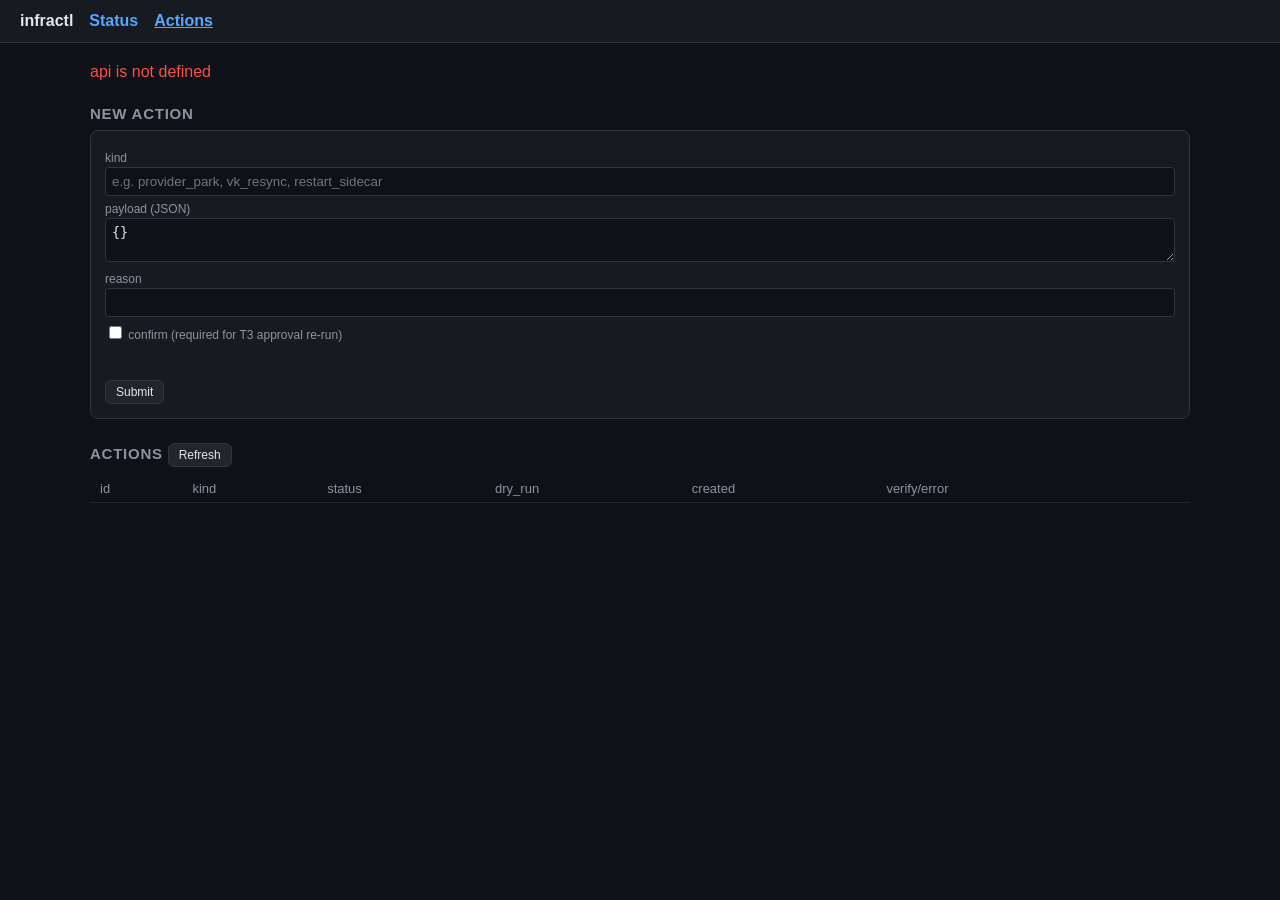
==== infractl/ui/actions.html @ 129e67b2 "Add infractl control plane (Wave 1) to version control The shared-infra-control service has been run" ====
<!doctype html>
<html>
<head>
<meta charset="utf-8">
<title>infractl — Actions</title>
<style>
  body { font-family: -apple-system, Segoe UI, sans-serif; margin: 0; background: #0e1117; color: #e6e6e6; }
  header { padding: 12px 20px; background: #161b22; border-bottom: 1px solid #30363d; display: flex; align-items: center; gap: 16px; }
  header a { color: #58a6ff; text-decoration: none; font-weight: 600; }
  header a.active { text-decoration: underline; }
  main { padding: 20px; max-width: 1100px; margin: 0 auto; }
  table { width: 100%; border-collapse: collapse; margin-bottom: 24px; }
  th, td { text-align: left; padding: 6px 10px; border-bottom: 1px solid #21262d; font-size: 13px; vertical-align: top; }
  th { color: #8b949e; font-weight: 500; }
  .ok { color: #3fb950; } .bad { color: #f85149; } .pending { color: #f1c40f; }
  .badge { padding: 1px 7px; border-radius: 8px; font-size: 11px; background: #30363d; }
  button { background: #21262d; color: #e6e6e6; border: 1px solid #30363d; border-radius: 6px; padding: 4px 10px; cursor: pointer; font-size: 12px; }
  button:hover { background: #30363d; }
  #err { color: #f85149; margin-bottom: 12px; }
  h2 { font-size: 15px; color: #8b949e; text-transform: uppercase; letter-spacing: 0.05em; margin: 24px 0 8px; }
  form.new-action { background: #161b22; border: 1px solid #30363d; border-radius: 8px; padding: 14px; margin-bottom: 20px; }
  form.new-action label { display: block; margin: 6px 0 2px; font-size: 12px; color: #8b949e; }
  form.new-action input, form.new-action textarea { width: 100%; box-sizing: border-box; background: #0e1117; color: #e6e6e6; border: 1px solid #30363d; border-radius: 4px; padding: 6px; }
  pre.detail { white-space: pre-wrap; word-break: break-all; max-width: 400px; font-size: 11px; color: #8b949e; }
</style>
</head>
<body>
<header>
  <strong>infractl</strong>
  <a href="/">Status</a>
  <a href="/actions.html" class="active">Actions</a>
</header>
<main>
  <div id="err"></div>

  <h2>New action</h2>
  <form class="new-action" onsubmit="return submitAction(event)">
    <label>kind</label>
    <input id="f-kind" placeholder="e.g. provider_park, vk_resync, restart_sidecar" required>
    <label>payload (JSON)</label>
    <textarea id="f-payload" rows="2">{}</textarea>
    <label>reason</label>
    <input id="f-reason" required>
    <label><input type="checkbox" id="f-confirm" style="width:auto"> confirm (required for T3 approval re-run)</label>
    <br><br>
    <button type="submit">Submit</button>
  </form>

  <h2>Actions <button onclick="refresh()">Refresh</button></h2>
  <table id="actions-table">
    <thead><tr><th>id</th><th>kind</th><th>status</th><th>dry_run</th><th>created</th><th>verify/error</th><th></th></tr></thead>
    <tbody></tbody>
  </table>
</main>
<script src="/common.js"></script>
<script>
async function submitAction(ev) {
  ev.preventDefault();
  document.getElementById("err").textContent = "";
  try {
    let payload = {};
    try { payload = JSON.parse(document.getElementById("f-payload").value || "{}"); } catch (e) { throw new Error("payload is not valid JSON: " + e.message); }
    await api("/api/actions", {
      method: "POST",
      body: JSON.stringify({
        kind: document.getElementById("f-kind").value,
        payload: payload,
        reason: document.getElementById("f-reason").value,
        confirm: document.getElementById("f-confirm").checked,
        requested_by: "ui",
      }),
    });
    await refresh();
  } catch (e) {
    document.getElementById("err").textContent = String(e.message || e);
  }
  return false;
}
async function approve(id) {
  try { await api("/api/actions/" + id + "/approve", { method: "POST" }); await refresh(); }
  catch (e) { document.getElementById("err").textContent = String(e.message || e); }
}
async function rollback(id) {
  if (!confirm("Roll back action " + id + " to its pre-action snapshot?")) return;
  try { await api("/api/actions/" + id + "/rollback", { method: "POST" }); await refresh(); }
  catch (e) { document.getElementById("err").textContent = String(e.message || e); }
}
function statusClass(s) {
  if (s === "succeeded") return "ok";
  if (s === "failed" || s.includes("rolled_back")) return "bad";
  if (s === "pending_approval" || s === "running") return "pending";
  return "";
}
async function refresh() {
  document.getElementById("err").textContent = "";
  try {
    const rows = await api("/api/audit");
    const tbody = document.querySelector("#actions-table tbody");
    tbody.innerHTML = "";
    rows.forEach((a) => {
      const actionsCell = el("td", {}, []);
      if (a.status === "pending_approval") {
        actionsCell.appendChild(el("button", { text: "Approve" }));
        actionsCell.lastChild.addEventListener("click", () => approve(a.id));
      }
      if (a.status === "succeeded") {
        actionsCell.appendChild(el("button", { text: "Rollback" }));
        actionsCell.lastChild.addEventListener("click", () => rollback(a.id));
      }
      tbody.appendChild(el("tr", {}, [
        el("td", { text: a.id }),
        el("td", {}, [el("span", { class: "badge", text: a.kind }), document.createTextNode(" " + a.tier)]),
        el("td", { text: a.status, class: statusClass(a.status) }),
        el("td", { text: a.dry_run ? "yes" : "no" }),
        el("td", { text: fmtTs(a.created_at) }),
        el("td", {}, [el("pre", { class: "detail", text: (a.error || a.verify_json || "").slice(0, 300) })]),
        actionsCell,
      ]));
    });
  } catch (e) {
    document.getElementById("err").textContent = String(e.message || e);
  }
}
refresh();
setInterval(refresh, 30000);
</script>
</body>
</html>
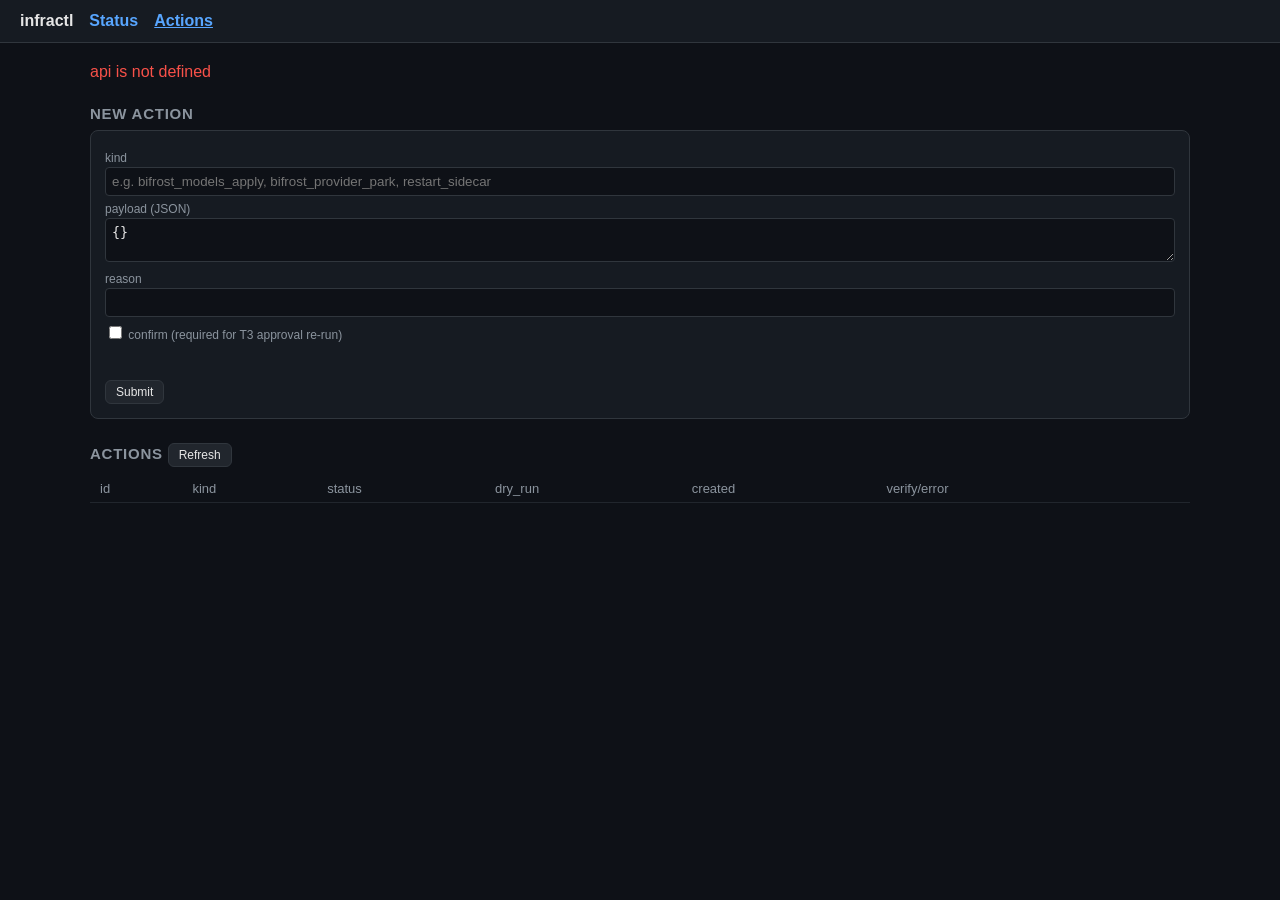
==== commit 8adaa161: "infractl: single writer of bifrost/config.json + disabled-providers.json - POST /api/bifrost/models/" ====
--- a/infractl/ui/actions.html
+++ b/infractl/ui/actions.html
@@ -36,7 +36,7 @@
   <h2>New action</h2>
   <form class="new-action" onsubmit="return submitAction(event)">
     <label>kind</label>
-    <input id="f-kind" placeholder="e.g. provider_park, vk_resync, restart_sidecar" required>
+    <input id="f-kind" placeholder="e.g. bifrost_models_apply, bifrost_provider_park, restart_sidecar" required>
     <label>payload (JSON)</label>
     <textarea id="f-payload" rows="2">{}</textarea>
     <label>reason</label>
